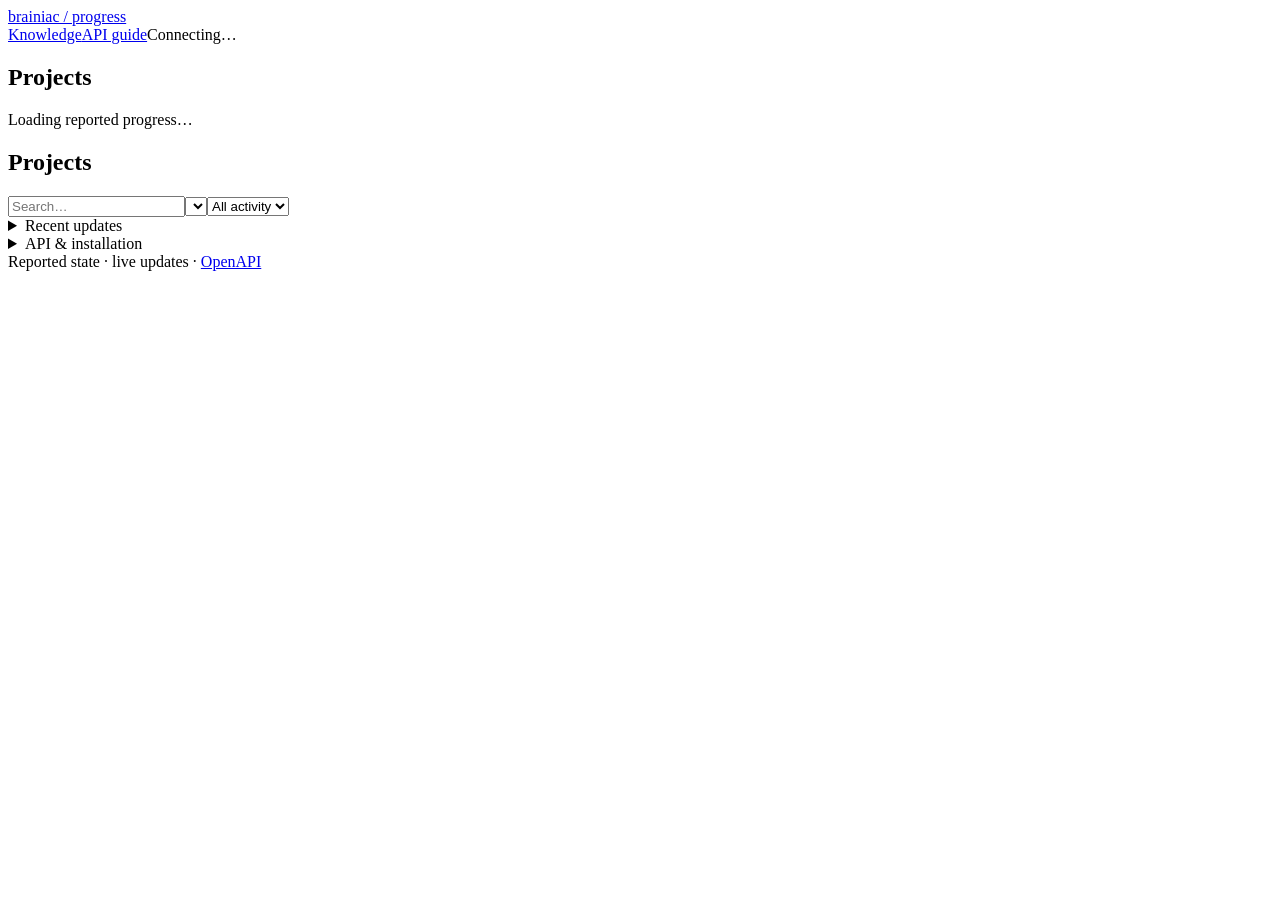
==== internal/server/web/index.html @ ada76348 "feat: distribute service-first skills and selective harness MCP installer" ====
<!doctype html>
<html lang="en"><head><meta charset="utf-8"><meta name="viewport" content="width=device-width,initial-scale=1"><title>Brainiac · progress</title><link rel="stylesheet" href="/assets/style.css"><script src="/assets/app.js" defer></script></head>
<body><header><a class="brand" href="/">brainiac / progress</a><nav><a href="/knowledge">Knowledge</a><a href="/README.md">API guide</a><span id="connection" class="muted" role="status">Connecting…</span></nav></header>
<section id="overview" class="panel"><h1 id="title">Projects</h1><p class="muted">Loading reported progress…</p></section>
<div class="toolbar"><h2 id="list-title">Projects</h2><div class="filters"><input id="search" type="search" aria-label="Search" placeholder="Search…"><select id="filter" aria-label="Lifecycle or task status"></select><select id="activity" aria-label="Activity filter"><option value="">All activity</option><option value="active">Active</option><option value="inactive">Inactive</option></select><label id="subtasks-label" hidden><input id="subtasks" type="checkbox"> Show subtasks</label></div></div>
<main id="list" class="rows" aria-live="polite"></main>
<div class="bottom"><details class="panel"><summary>Recent updates</summary><div id="history"></div></details><details class="panel"><summary>API & installation</summary><p>Agents update this board through <a href="/README.md">REST or MCP</a>. Progress estimates, context capacity, token budgets and account allowance are separate readings.</p><p>Download <a href="/install.sh">install.sh</a>, inspect it, then run it. The installer asks which installed harnesses to use and whether to configure MCP.</p><pre id="install-example">curl -fsS http://127.0.0.1:8765/install.sh -o /tmp/brainiac-install.sh
sh /tmp/brainiac-install.sh --url http://127.0.0.1:8765</pre></details></div>
<footer>Reported state · live updates · <a href="/api/v1/openapi.json">OpenAPI</a></footer></body></html>
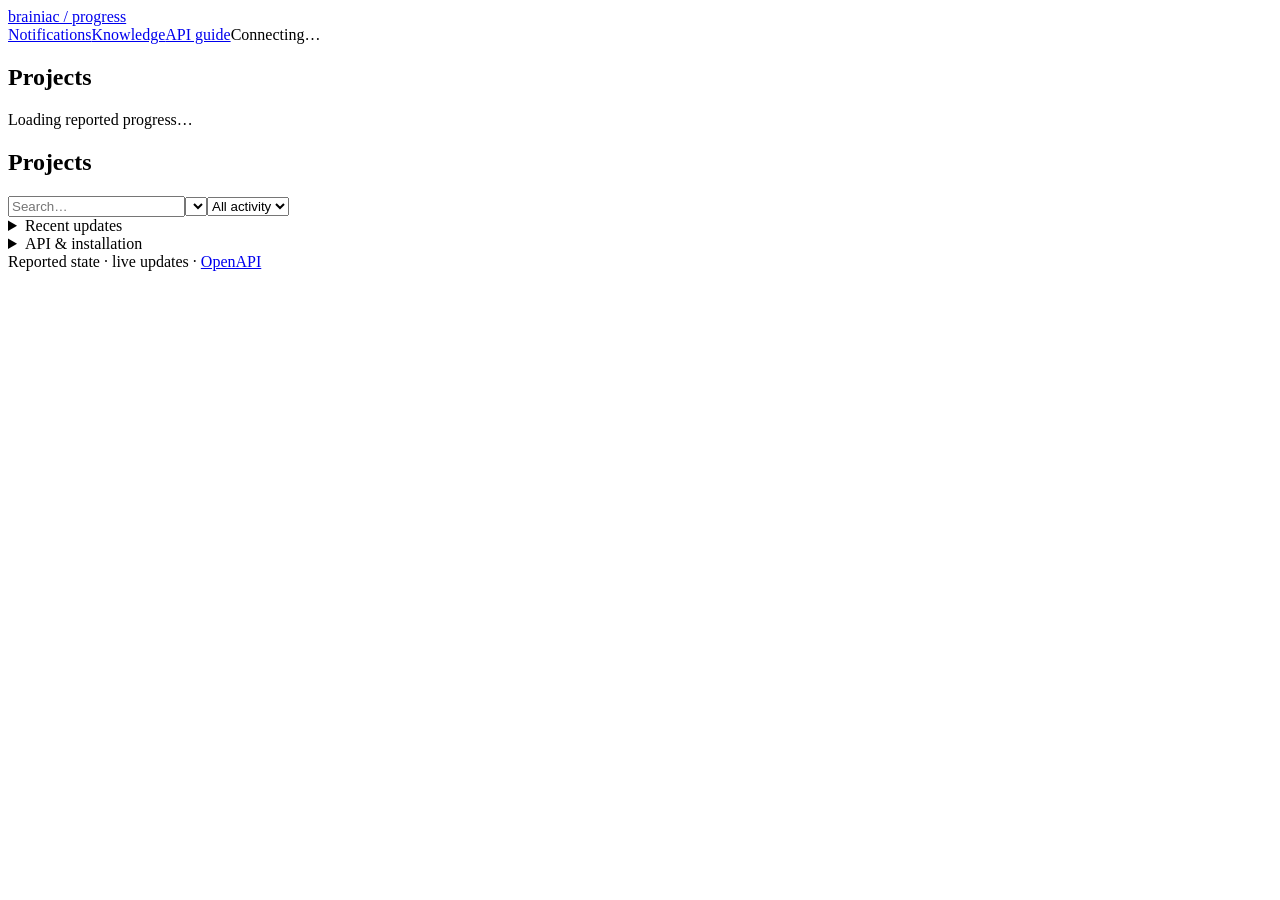
==== commit b3adca36: "feat: add project lessons and notification review" ====
--- a/internal/server/web/index.html
+++ b/internal/server/web/index.html
@@ -1,9 +1,11 @@
 <!doctype html>
-<html lang="en"><head><meta charset="utf-8"><meta name="viewport" content="width=device-width,initial-scale=1"><title>Brainiac · progress</title><link rel="stylesheet" href="/assets/style.css"><script src="/assets/app.js" defer></script></head>
-<body><header><a class="brand" href="/">brainiac / progress</a><nav><a href="/knowledge">Knowledge</a><a href="/README.md">API guide</a><span id="connection" class="muted" role="status">Connecting…</span></nav></header>
-<section id="overview" class="panel"><h1 id="title">Projects</h1><p class="muted">Loading reported progress…</p></section>
+<html lang="en"><head><meta charset="utf-8"><meta name="viewport" content="width=device-width,initial-scale=1"><title>Brainiac · progress</title><link rel="stylesheet" href="/assets/style.css"><script src="/assets/alerts.js" defer></script><script src="/assets/app.js" defer></script></head>
+<body data-progress-page><header><a class="brand" href="/">brainiac / progress</a><nav><a href="/notifications">Notifications</a><a href="/knowledge">Knowledge</a><a href="/README.md">API guide</a><span id="connection" class="muted" role="status">Connecting…</span></nav></header>
+<div class="overview-grid"><section id="overview" class="panel"><h1 id="title">Projects</h1><p class="muted">Loading reported progress…</p></section><aside id="current-work" class="panel" aria-live="polite" hidden><h2 id="work-title">Current work</h2><p id="work-text">No current work reported.</p><small id="work-meta"></small></aside></div>
+<section id="agent-panel" class="panel" hidden><div class="line"><h2>AI agents <span id="agent-count" class="muted"></span></h2><small>Activity expires after 1 hour</small></div><div id="project-agents" class="agent-scroll"></div></section>
 <div class="toolbar"><h2 id="list-title">Projects</h2><div class="filters"><input id="search" type="search" aria-label="Search" placeholder="Search…"><select id="filter" aria-label="Lifecycle or task status"></select><select id="activity" aria-label="Activity filter"><option value="">All activity</option><option value="active">Active</option><option value="inactive">Inactive</option></select><label id="subtasks-label" hidden><input id="subtasks" type="checkbox"> Show subtasks</label></div></div>
 <main id="list" class="rows" aria-live="polite"></main>
-<div class="bottom"><details class="panel"><summary>Recent updates</summary><div id="history"></div></details><details class="panel"><summary>API & installation</summary><p>Agents update this board through <a href="/README.md">REST or MCP</a>. Progress estimates, context capacity, token budgets and account allowance are separate readings.</p><p>Download <a href="/install.sh">install.sh</a>, inspect it, then run it. The installer asks which installed harnesses to use and whether to configure MCP.</p><pre id="install-example">curl -fsS http://127.0.0.1:8765/install.sh -o /tmp/brainiac-install.sh
-sh /tmp/brainiac-install.sh --url http://127.0.0.1:8765</pre></details></div>
+<section id="lessons-panel" class="panel" hidden><div class="line"><h2>Project lessons</h2><a id="lessons-link">All lessons</a></div><div id="project-lessons"></div></section>
+<div class="bottom"><details class="panel"><summary>Recent updates</summary><div id="history"></div></details><details class="panel"><summary>API & installation</summary><p>Agents update this board through <a href="/README.md">REST or MCP</a>. Progress estimates, context capacity, token budgets and account allowance are separate readings.</p><p>Download <a href="/install.sh">install.sh</a>, inspect it, then run it. The installer asks which installed harnesses to use and whether to configure MCP.</p><pre id="install-example">curl -fsS http://127.0.0.1:3011/install.sh -o /tmp/brainiac-install.sh
+sh /tmp/brainiac-install.sh --url http://127.0.0.1:3011</pre></details></div>
 <footer>Reported state · live updates · <a href="/api/v1/openapi.json">OpenAPI</a></footer></body></html>
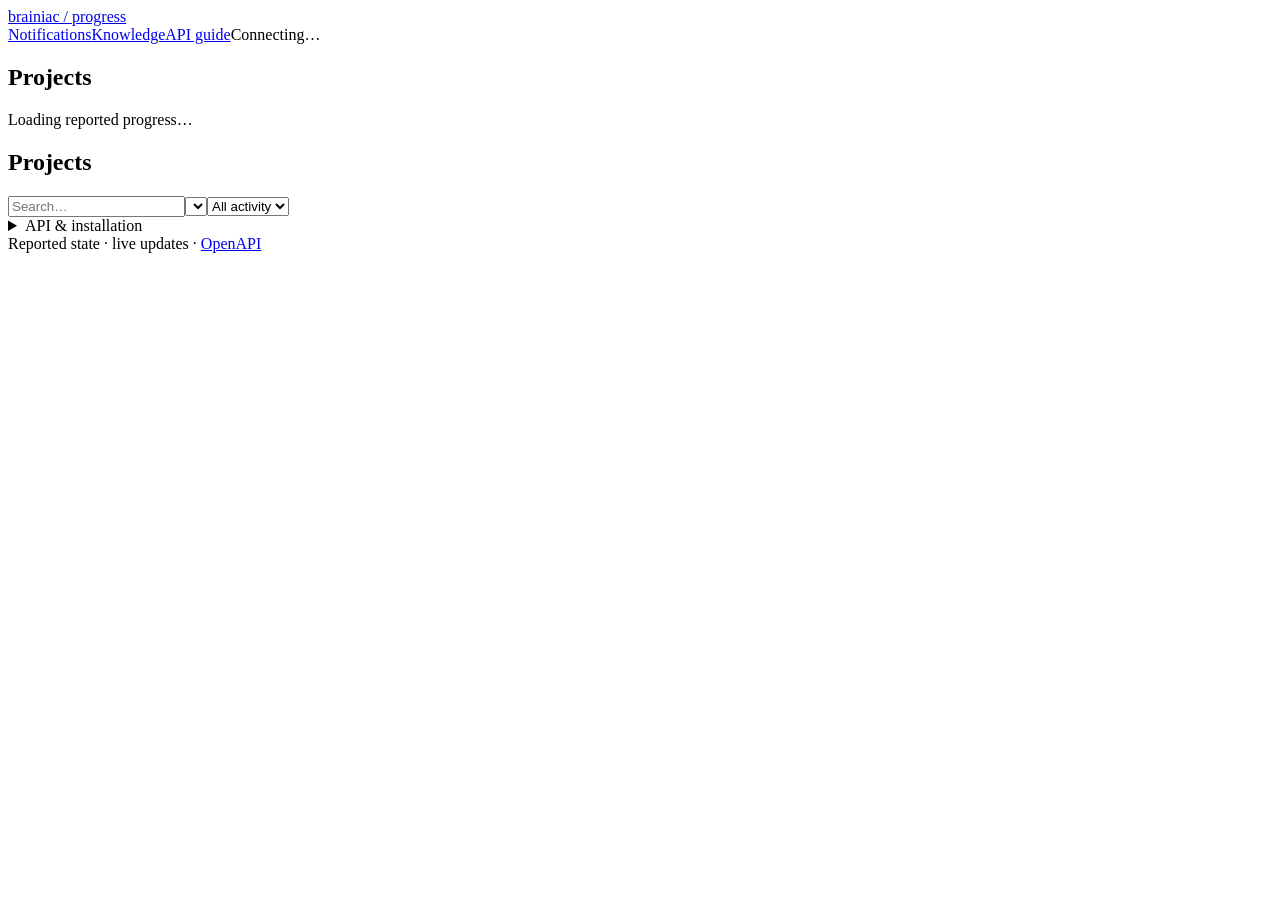
==== commit cbfc6951: "fix: isolate notification APIs by project" ====
--- a/internal/server/web/index.html
+++ b/internal/server/web/index.html
@@ -6,6 +6,6 @@
 <div class="toolbar"><h2 id="list-title">Projects</h2><div class="filters"><input id="search" type="search" aria-label="Search" placeholder="Search…"><select id="filter" aria-label="Lifecycle or task status"></select><select id="activity" aria-label="Activity filter"><option value="">All activity</option><option value="active">Active</option><option value="inactive">Inactive</option></select><label id="subtasks-label" hidden><input id="subtasks" type="checkbox"> Show subtasks</label></div></div>
 <main id="list" class="rows" aria-live="polite"></main>
 <section id="lessons-panel" class="panel" hidden><div class="line"><h2>Project lessons</h2><a id="lessons-link">All lessons</a></div><div id="project-lessons"></div></section>
-<div class="bottom"><details class="panel"><summary>Recent updates</summary><div id="history"></div></details><details class="panel"><summary>API & installation</summary><p>Agents update this board through <a href="/README.md">REST or MCP</a>. Progress estimates, context capacity, token budgets and account allowance are separate readings.</p><p>Download <a href="/install.sh">install.sh</a>, inspect it, then run it. The installer asks which installed harnesses to use and whether to configure MCP.</p><pre id="install-example">curl -fsS http://127.0.0.1:3011/install.sh -o /tmp/brainiac-install.sh
+<div class="bottom"><details id="updates-panel" class="panel" hidden><summary>Recent updates</summary><div id="history"></div></details><details class="panel"><summary>API & installation</summary><p>Agents update this board through <a href="/README.md">REST or MCP</a>. Progress estimates, context capacity, token budgets and account allowance are separate readings.</p><p>Download <a href="/install.sh">install.sh</a>, inspect it, then run it. The installer asks which installed harnesses to use and whether to configure MCP.</p><pre id="install-example">curl -fsS http://127.0.0.1:3011/install.sh -o /tmp/brainiac-install.sh
 sh /tmp/brainiac-install.sh --url http://127.0.0.1:3011</pre></details></div>
 <footer>Reported state · live updates · <a href="/api/v1/openapi.json">OpenAPI</a></footer></body></html>
